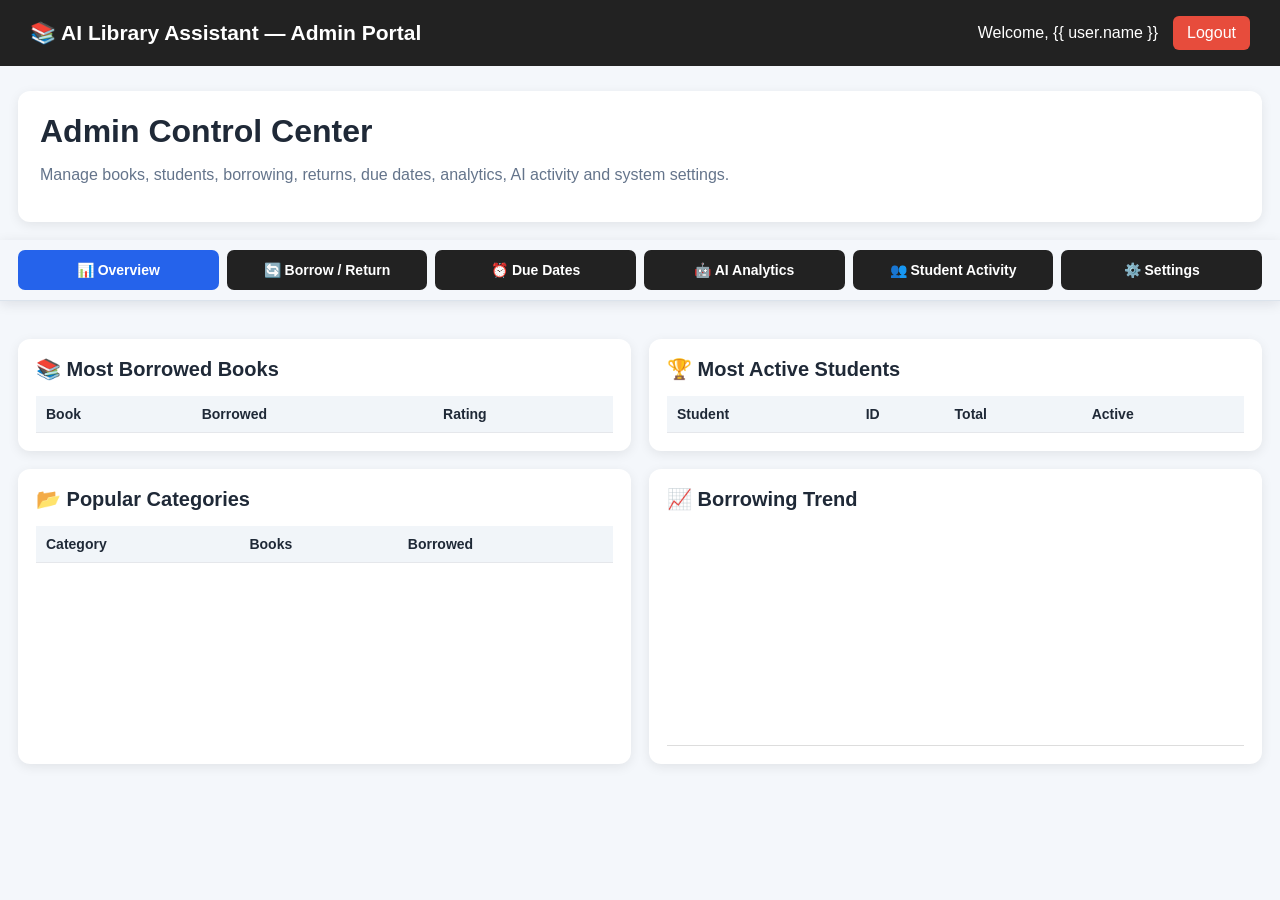
==== templates/admin_dashboard.html @ f769aa67 "Initial commit" ====
<!DOCTYPE html>
<html lang="en">
<head>
<meta charset="UTF-8">
<meta name="viewport" content="width=device-width, initial-scale=1.0">
<title>Admin Portal - AI Library Assistant</title>
<style>
*{box-sizing:border-box}body{margin:0;font-family:Arial,sans-serif;background:#f4f7fb;color:#1f2937}.navbar{background:#222;color:#fff;padding:16px 30px;display:flex;justify-content:space-between;align-items:center;gap:15px}.logo{font-size:21px;font-weight:bold}.user-area{display:flex;align-items:center;gap:15px}.logout,.back{color:#fff;text-decoration:none;background:#e74c3c;padding:8px 14px;border-radius:6px}.container{max-width:1400px;margin:25px auto;padding:0 18px}.welcome,.panel,.stat{background:#fff;border-radius:12px;box-shadow:0 3px 12px rgba(0,0,0,.08)}.welcome{padding:22px;margin-bottom:18px}.welcome h1{margin:0 0 6px}.muted{color:#64748b}.tabs{position:sticky;top:0;z-index:1000;display:flex;gap:8px;align-items:stretch;width:100vw;margin:18px 0 20px calc(50% - 50vw);padding:10px 18px;background:rgba(244,247,251,.97);border-bottom:1px solid #dbe3ec;box-shadow:0 3px 12px rgba(15,23,42,.10);backdrop-filter:blur(8px)}.tabs button{flex:1;min-width:0;border:0;background:#222;color:#fff;padding:12px 14px;border-radius:7px;cursor:pointer;white-space:nowrap;font-size:14px;font-weight:600}.tabs button.active{background:#2563eb}.section{display:none;scroll-margin-top:80px}.section.active{display:block}.stats{display:grid;grid-template-columns:repeat(4,1fr);gap:15px;margin-bottom:18px}.stat{padding:18px}.stat .num{font-size:30px;font-weight:bold;margin-top:5px}.grid2{display:grid;grid-template-columns:1fr 1fr;gap:18px}.panel{padding:18px;margin-bottom:18px}.panel h2{margin:0 0 15px;font-size:20px}.filters{display:flex;gap:10px;flex-wrap:wrap;margin-bottom:15px}.filters input,.filters select,.settings input{padding:10px;border:1px solid #ccd3dc;border-radius:6px;font-size:14px}.filters input{flex:1;min-width:220px}.primary{background:#2563eb!important}.danger{background:#b91c1c!important}.success{background:#15803d!important}button{border:0;background:#222;color:#fff;padding:9px 13px;border-radius:6px;cursor:pointer}table{width:100%;border-collapse:collapse;font-size:14px}th,td{padding:10px;border-bottom:1px solid #e5e7eb;text-align:left;vertical-align:top}th{background:#f1f5f9;position:sticky;top:0}.table-wrap{overflow:auto;max-height:520px}.badge{display:inline-block;padding:4px 8px;border-radius:20px;font-size:12px;font-weight:bold}.ok{background:#dcfce7;color:#166534}.warn{background:#fef3c7;color:#92400e}.bad{background:#fee2e2;color:#991b1b}.settings{display:grid;grid-template-columns:1fr 1fr;gap:14px}.setting-item{display:flex;flex-direction:column;gap:6px}.setting-item label{font-weight:bold}.wide{grid-column:1/-1}.chart{display:flex;align-items:flex-end;gap:8px;height:220px;padding:15px 5px;border-bottom:1px solid #ddd}.bar{flex:1;min-width:25px;background:#2563eb;border-radius:5px 5px 0 0;position:relative}.bar span{position:absolute;bottom:100%;font-size:11px;left:50%;transform:translateX(-50%);white-space:nowrap}.bar small{position:absolute;top:100%;left:50%;transform:translateX(-50%);white-space:nowrap;margin-top:4px}.list{margin:0;padding-left:20px;line-height:1.9}.notice{padding:10px;border-radius:7px;background:#eff6ff;color:#1e40af;margin-bottom:12px}.empty{text-align:center;color:#64748b;padding:25px}.actions{display:flex;gap:7px;flex-wrap:wrap}@media(max-width:950px){.stats{grid-template-columns:repeat(2,1fr)}.grid2,.settings{grid-template-columns:1fr}.tabs{overflow-x:auto;scrollbar-width:thin}.tabs button{flex:0 0 auto;min-width:145px}}@media(max-width:600px){.stats{grid-template-columns:1fr}.navbar{flex-direction:column}.container{padding:0 10px}.tabs{padding:8px 10px;gap:6px}.tabs button{min-width:132px;padding:11px 12px;font-size:13px}}
</style>
</head>
<body>
<div class="navbar"><div class="logo">📚 AI Library Assistant — Admin Portal</div><div class="user-area"><span>Welcome, {{ user.name }}</span><a href="/logout" class="logout">Logout</a></div></div>
<div class="container">
<div class="welcome"><h1>Admin Control Center</h1><p class="muted">Manage books, students, borrowing, returns, due dates, analytics, AI activity and system settings.</p></div>
<div class="tabs">
<button class="active" onclick="openTab('overview',this)">📊 Overview</button>
<button onclick="openTab('transactions',this)">🔄 Borrow / Return</button>
<button onclick="openTab('due',this)">⏰ Due Dates</button>
<button onclick="openTab('ai',this)">🤖 AI Analytics</button>
<button onclick="openTab('students',this)">👥 Student Activity</button>
<button onclick="openTab('settings',this)">⚙️ Settings</button>
</div>

<section id="overview" class="section active">
<div class="stats" id="stats"></div>
<div class="grid2"><div class="panel"><h2>📚 Most Borrowed Books</h2><div class="table-wrap"><table><thead><tr><th>Book</th><th>Borrowed</th><th>Rating</th></tr></thead><tbody id="popularBooks"></tbody></table></div></div>
<div class="panel"><h2>🏆 Most Active Students</h2><div class="table-wrap"><table><thead><tr><th>Student</th><th>ID</th><th>Total</th><th>Active</th></tr></thead><tbody id="activeStudents"></tbody></table></div></div></div>
<div class="grid2"><div class="panel"><h2>📂 Popular Categories</h2><div class="table-wrap"><table><thead><tr><th>Category</th><th>Books</th><th>Borrowed</th></tr></thead><tbody id="categories"></tbody></table></div></div>
<div class="panel"><h2>📈 Borrowing Trend</h2><div id="trendChart" class="chart"></div></div></div>
</section>

<section id="transactions" class="section">
<div class="panel"><h2>🔄 Borrow / Return Management</h2><div class="filters"><input id="transactionSearch" placeholder="Search student, ID, book title or book ID" oninput="loadTransactions()"><select id="transactionStatus" onchange="loadTransactions()"><option value="all">All History</option><option value="active">Currently Borrowed</option><option value="overdue">Overdue</option><option value="returned">Returned</option></select><button onclick="loadTransactions()">Refresh</button></div><div class="table-wrap"><table><thead><tr><th>Student</th><th>Book</th><th>Borrowed</th><th>Due</th><th>Days</th><th>Status</th><th>Action</th></tr></thead><tbody id="transactionsTable"></tbody></table></div></div>
</section>

<section id="due" class="section"><div class="stats" id="dueStats"></div><div class="panel"><h2>⏰ Due-Date Management</h2><div class="filters"><input id="dueSearch" placeholder="Search student or book" oninput="loadDueDates()"><select id="dueFilter" onchange="loadDueDates()"><option value="active">All Active</option><option value="overdue">Overdue</option></select><button onclick="loadDueDates()">Refresh</button></div><div class="table-wrap"><table><thead><tr><th>Student</th><th>Book</th><th>Borrowed</th><th>Due Date</th><th>Days Remaining</th><th>Status</th></tr></thead><tbody id="dueTable"></tbody></table></div></div></section>

<section id="ai" class="section"><div class="stats" id="aiStats"></div><div class="grid2"><div class="panel"><h2>🧠 AI Query Types</h2><div class="table-wrap"><table><thead><tr><th>Intent</th><th>Count</th></tr></thead><tbody id="aiIntents"></tbody></table></div></div><div class="panel"><h2>🕘 Recent AI Activity</h2><div class="table-wrap"><table><thead><tr><th>Time</th><th>Student</th><th>Intent</th><th>Query</th></tr></thead><tbody id="aiRecent"></tbody></table></div></div></div></section>

<section id="students" class="section"><div class="panel"><h2>👥 Student Activity</h2><p class="muted">Use the existing student management page for account status and complete per-student history.</p><button class="primary" onclick="location.href='/admin-students'">Open Student Management</button><div class="table-wrap" style="margin-top:15px"><table><thead><tr><th>Student</th><th>ID</th><th>Total Borrowed</th><th>Active</th></tr></thead><tbody id="studentActivityTable"></tbody></table></div></div></section>

<section id="settings" class="section"><div class="panel"><h2>⚙️ Library & AI Settings</h2><div class="notice">These settings are stored in SQLite. Existing books, students and borrowing records are preserved.</div><div class="settings"><div class="setting-item"><label>Maximum active books per student</label><input id="maxBooks" type="number" min="1"></div><div class="setting-item"><label>Borrowing period (days)</label><input id="borrowDays" type="number" min="1"></div><div class="setting-item"><label>Overdue grace days</label><input id="graceDays" type="number" min="0"></div><div class="setting-item"><label>Library name</label><input id="libraryName"></div><div class="setting-item wide"><label><input id="aiEnabled" type="checkbox"> Enable AI Assistant</label></div></div><div class="actions" style="margin-top:18px"><button class="primary" onclick="saveSettings()">💾 Save Settings</button><button onclick="loadSettings()">↻ Reload</button></div><p id="settingsMessage" class="muted"></p></div></section>
</div>
<script>
let analyticsCache=null;
function openTab(id,btn){document.querySelectorAll('.section').forEach(x=>x.classList.remove('active'));document.getElementById(id).classList.add('active');document.querySelectorAll('.tabs button').forEach(x=>x.classList.remove('active'));btn.classList.add('active');if(id==='overview'||id==='ai'||id==='students'||id==='due')loadAnalytics();if(id==='transactions')loadTransactions();if(id==='settings')loadSettings();}
async function api(url,opt={}){const r=await fetch(url,opt);const d=await r.json();if(!r.ok)throw new Error(d.error||'Request failed');return d;}
function esc(v){return String(v??'').replace(/&/g,'&amp;').replace(/</g,'&lt;').replace(/>/g,'&gt;').replace(/"/g,'&quot;').replace(/'/g,'&#039;')}
function statCard(label,value){return `<div class="stat"><div class="muted">${label}</div><div class="num">${value}</div></div>`}
async function loadAnalytics(){try{analyticsCache=await api('/api/admin/analytics');const c=analyticsCache.counts;document.getElementById('stats').innerHTML=[statCard('Total Books',c.total_books),statCard('Total Copies',c.total_copies),statCard('Available Copies',c.available_copies),statCard('Currently Borrowed',c.currently_borrowed),statCard('Total Returns',c.total_returns),statCard('Overdue',c.overdue),statCard('Students',c.students)].join('');document.getElementById('popularBooks').innerHTML=analyticsCache.popular_books.map(x=>`<tr><td>${esc(x.book_id)} — ${esc(x.title)}</td><td>${x.times_borrowed}</td><td>⭐ ${x.rating}</td></tr>`).join('')||'<tr><td colspan="3" class="empty">No data</td></tr>';document.getElementById('activeStudents').innerHTML=analyticsCache.active_students.map(x=>`<tr><td>${esc(x.name)}</td><td>${esc(x.student_id)}</td><td>${x.total_borrowed}</td><td>${x.active_books}</td></tr>`).join('')||'<tr><td colspan="4" class="empty">No borrowing data</td></tr>';document.getElementById('categories').innerHTML=analyticsCache.categories.map(x=>`<tr><td>${esc(x.category)}</td><td>${x.book_count}</td><td>${x.borrow_count}</td></tr>`).join('')||'<tr><td colspan="3" class="empty">No data</td></tr>';const t=analyticsCache.trends;const max=Math.max(1,...t.map(x=>x.borrow_count));document.getElementById('trendChart').innerHTML=t.map(x=>`<div class="bar" style="height:${Math.max(8,x.borrow_count/max*170)}px"><span>${x.borrow_count}</span><small>${esc(x.month)}</small></div>`).join('')||'<div class="empty">No trend data</div>';document.getElementById('aiStats').innerHTML=[statCard('AI Queries',analyticsCache.ai.total_queries||0),statCard('AI Borrows',analyticsCache.ai.ai_borrows||0),statCard('AI Returns',analyticsCache.ai.ai_returns||0),statCard('Recommendations',analyticsCache.ai.recommendations||0)].join('');document.getElementById('aiIntents').innerHTML=analyticsCache.ai_intents.map(x=>`<tr><td>${esc(x.intent)}</td><td>${x.count}</td></tr>`).join('')||'<tr><td colspan="2" class="empty">No AI activity yet</td></tr>';document.getElementById('aiRecent').innerHTML=analyticsCache.ai_recent.map(x=>`<tr><td>${esc(x.created_at)}</td><td>${esc(x.student_name||'-')}<br>${esc(x.student_id||'')}</td><td><span class="badge ok">${esc(x.intent)}</span></td><td>${esc(x.message)}</td></tr>`).join('')||'<tr><td colspan="4" class="empty">No AI activity yet</td></tr>';document.getElementById('studentActivityTable').innerHTML=analyticsCache.active_students.map(x=>`<tr><td>${esc(x.name)}</td><td>${esc(x.student_id)}</td><td>${x.total_borrowed}</td><td>${x.active_books}</td></tr>`).join('')||'<tr><td colspan="4" class="empty">No activity</td></tr>';const due=await api('/api/admin/borrowings?status=active');const overdue=due.filter(x=>x.overdue).length;document.getElementById('dueStats').innerHTML=[statCard('Active Loans',due.length),statCard('Due Today',due.filter(x=>Number(x.days_remaining)===0).length),statCard('Due Soon',due.filter(x=>Number(x.days_remaining)>0&&Number(x.days_remaining)<=3).length),statCard('Overdue',overdue)].join('')}catch(e){console.error(e)}}
async function loadTransactions(){try{const s=document.getElementById('transactionStatus').value;const q=document.getElementById('transactionSearch').value.trim();const rows=await api('/api/admin/borrowings?status='+encodeURIComponent(s)+'&search='+encodeURIComponent(q));document.getElementById('transactionsTable').innerHTML=rows.map(x=>{const overdue=x.overdue===1;const status=x.status==='returned'?'<span class="badge ok">Returned</span>':overdue?'<span class="badge bad">Overdue</span>':'<span class="badge warn">Borrowed</span>';const days=x.days_remaining==null?'-':(x.days_remaining<0?Math.abs(x.days_remaining)+' days late':x.days_remaining+' days');return `<tr><td><b>${esc(x.student_name)}</b><br>${esc(x.student_id)}</td><td><b>${esc(x.title)}</b><br>${esc(x.book_id)}</td><td>${esc(x.borrowed_at)}</td><td>${esc(x.due_date)}</td><td>${days}</td><td>${status}${x.returned_at?'<br>'+esc(x.returned_at):''}</td><td>${x.status==='borrowed'?`<button class="success" onclick="adminReturn(${x.id})">Process Return</button>`:'-'}</td></tr>`}).join('')||'<tr><td colspan="7" class="empty">No transactions found.</td></tr>'}catch(e){document.getElementById('transactionsTable').innerHTML='<tr><td colspan="7" class="empty">'+esc(e.message)+'</td></tr>'}}
async function adminReturn(id){if(!confirm('Process this book as returned?'))return;try{const r=await api('/api/admin/return/'+id,{method:'POST'});alert(r.message);loadTransactions();loadAnalytics()}catch(e){alert(e.message)}}
async function loadDueDates(){try{const filter=document.getElementById('dueFilter').value;const q=document.getElementById('dueSearch').value.trim();const rows=await api('/api/admin/borrowings?status='+(filter==='overdue'?'overdue':'active')+'&search='+encodeURIComponent(q));document.getElementById('dueTable').innerHTML=rows.map(x=>{let cls='ok',label='On time';if(x.overdue){cls='bad';label='Overdue'}else if(Number(x.days_remaining)===0){cls='warn';label='Due today'}else if(Number(x.days_remaining)<=3){cls='warn';label='Due soon'}return `<tr><td>${esc(x.student_name)}<br>${esc(x.student_id)}</td><td>${esc(x.title)} (${esc(x.book_id)})</td><td>${esc(x.borrowed_at)}</td><td>${esc(x.due_date)}</td><td>${x.days_remaining}</td><td><span class="badge ${cls}">${label}</span></td></tr>`}).join('')||'<tr><td colspan="6" class="empty">No due-date records found.</td></tr>'}catch(e){console.error(e)}}
async function loadSettings(){try{const s=await api('/api/admin/settings');document.getElementById('maxBooks').value=s.max_books_per_student;document.getElementById('borrowDays').value=s.borrowing_period_days;document.getElementById('graceDays').value=s.overdue_grace_days;document.getElementById('libraryName').value=s.library_name||'';document.getElementById('aiEnabled').checked=!!s.ai_enabled;document.getElementById('settingsMessage').textContent='Current settings loaded.'}catch(e){document.getElementById('settingsMessage').textContent=e.message}}
async function saveSettings(){try{const data={max_books_per_student:Number(document.getElementById('maxBooks').value),borrowing_period_days:Number(document.getElementById('borrowDays').value),overdue_grace_days:Number(document.getElementById('graceDays').value),library_name:document.getElementById('libraryName').value,ai_enabled:document.getElementById('aiEnabled').checked};const r=await api('/api/admin/settings',{method:'PUT',headers:{'Content-Type':'application/json'},body:JSON.stringify(data)});document.getElementById('settingsMessage').textContent='✅ Settings saved successfully.';alert('Settings updated successfully.');loadAnalytics()}catch(e){alert(e.message)}}
loadAnalytics();loadTransactions();
</script>
</body></html>
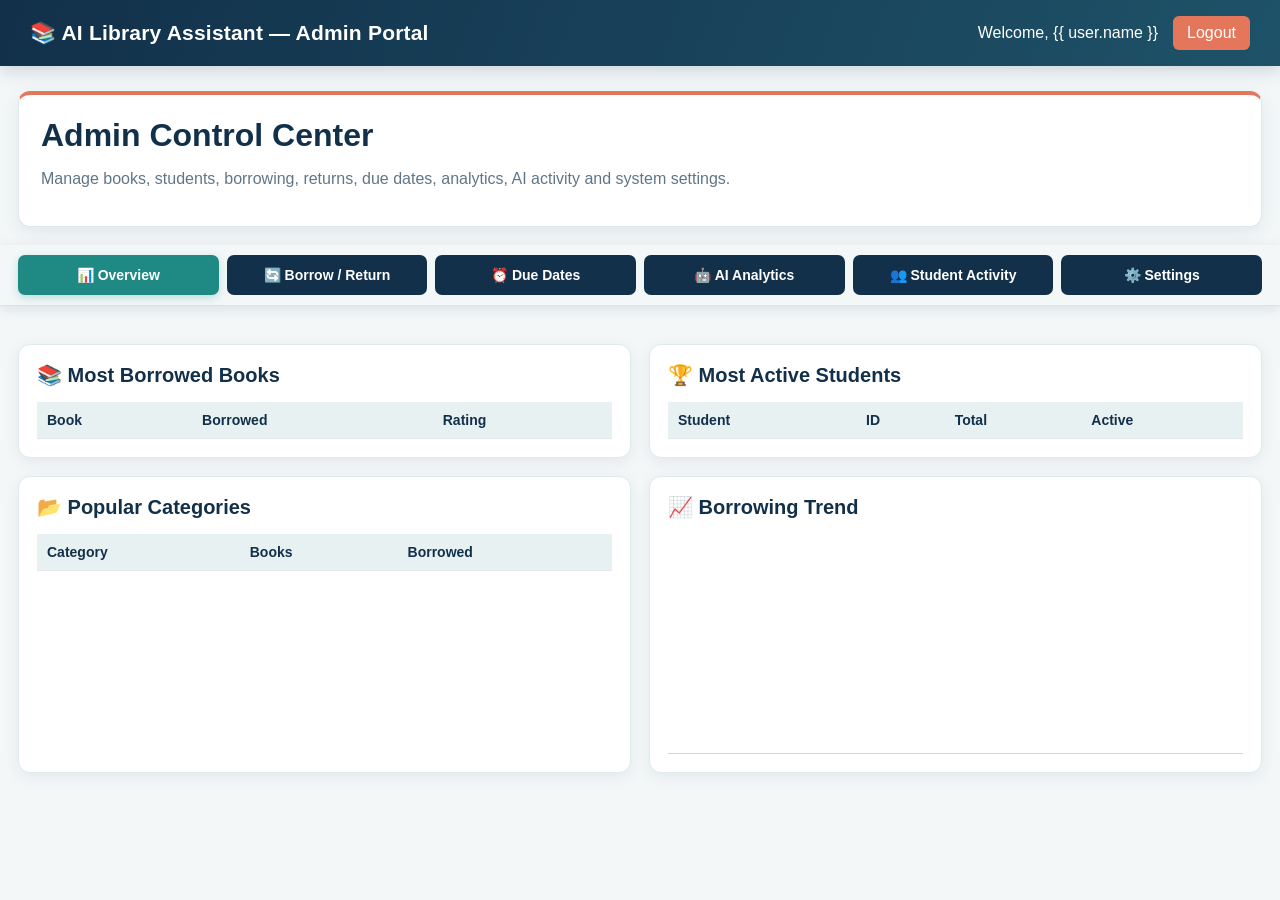
==== commit 5f7fa43a: "adminportal" ====
--- a/templates/admin_dashboard.html
+++ b/templates/admin_dashboard.html
@@ -6,6 +6,20 @@
 <title>Admin Portal - AI Library Assistant</title>
 <style>
 *{box-sizing:border-box}body{margin:0;font-family:Arial,sans-serif;background:#f4f7fb;color:#1f2937}.navbar{background:#222;color:#fff;padding:16px 30px;display:flex;justify-content:space-between;align-items:center;gap:15px}.logo{font-size:21px;font-weight:bold}.user-area{display:flex;align-items:center;gap:15px}.logout,.back{color:#fff;text-decoration:none;background:#e74c3c;padding:8px 14px;border-radius:6px}.container{max-width:1400px;margin:25px auto;padding:0 18px}.welcome,.panel,.stat{background:#fff;border-radius:12px;box-shadow:0 3px 12px rgba(0,0,0,.08)}.welcome{padding:22px;margin-bottom:18px}.welcome h1{margin:0 0 6px}.muted{color:#64748b}.tabs{position:sticky;top:0;z-index:1000;display:flex;gap:8px;align-items:stretch;width:100vw;margin:18px 0 20px calc(50% - 50vw);padding:10px 18px;background:rgba(244,247,251,.97);border-bottom:1px solid #dbe3ec;box-shadow:0 3px 12px rgba(15,23,42,.10);backdrop-filter:blur(8px)}.tabs button{flex:1;min-width:0;border:0;background:#222;color:#fff;padding:12px 14px;border-radius:7px;cursor:pointer;white-space:nowrap;font-size:14px;font-weight:600}.tabs button.active{background:#2563eb}.section{display:none;scroll-margin-top:80px}.section.active{display:block}.stats{display:grid;grid-template-columns:repeat(4,1fr);gap:15px;margin-bottom:18px}.stat{padding:18px}.stat .num{font-size:30px;font-weight:bold;margin-top:5px}.grid2{display:grid;grid-template-columns:1fr 1fr;gap:18px}.panel{padding:18px;margin-bottom:18px}.panel h2{margin:0 0 15px;font-size:20px}.filters{display:flex;gap:10px;flex-wrap:wrap;margin-bottom:15px}.filters input,.filters select,.settings input{padding:10px;border:1px solid #ccd3dc;border-radius:6px;font-size:14px}.filters input{flex:1;min-width:220px}.primary{background:#2563eb!important}.danger{background:#b91c1c!important}.success{background:#15803d!important}button{border:0;background:#222;color:#fff;padding:9px 13px;border-radius:6px;cursor:pointer}table{width:100%;border-collapse:collapse;font-size:14px}th,td{padding:10px;border-bottom:1px solid #e5e7eb;text-align:left;vertical-align:top}th{background:#f1f5f9;position:sticky;top:0}.table-wrap{overflow:auto;max-height:520px}.badge{display:inline-block;padding:4px 8px;border-radius:20px;font-size:12px;font-weight:bold}.ok{background:#dcfce7;color:#166534}.warn{background:#fef3c7;color:#92400e}.bad{background:#fee2e2;color:#991b1b}.settings{display:grid;grid-template-columns:1fr 1fr;gap:14px}.setting-item{display:flex;flex-direction:column;gap:6px}.setting-item label{font-weight:bold}.wide{grid-column:1/-1}.chart{display:flex;align-items:flex-end;gap:8px;height:220px;padding:15px 5px;border-bottom:1px solid #ddd}.bar{flex:1;min-width:25px;background:#2563eb;border-radius:5px 5px 0 0;position:relative}.bar span{position:absolute;bottom:100%;font-size:11px;left:50%;transform:translateX(-50%);white-space:nowrap}.bar small{position:absolute;top:100%;left:50%;transform:translateX(-50%);white-space:nowrap;margin-top:4px}.list{margin:0;padding-left:20px;line-height:1.9}.notice{padding:10px;border-radius:7px;background:#eff6ff;color:#1e40af;margin-bottom:12px}.empty{text-align:center;color:#64748b;padding:25px}.actions{display:flex;gap:7px;flex-wrap:wrap}@media(max-width:950px){.stats{grid-template-columns:repeat(2,1fr)}.grid2,.settings{grid-template-columns:1fr}.tabs{overflow-x:auto;scrollbar-width:thin}.tabs button{flex:0 0 auto;min-width:145px}}@media(max-width:600px){.stats{grid-template-columns:1fr}.navbar{flex-direction:column}.container{padding:0 10px}.tabs{padding:8px 10px;gap:6px}.tabs button{min-width:132px;padding:11px 12px;font-size:13px}}
+:root{--ink:#18324b;--navy:#12304a;--blue:#2474a8;--teal:#1f8a83;--coral:#e4775b;--paper:#f3f7f8;--line:#d9e5e8}
+body{background:var(--paper);color:var(--ink)}
+.navbar{background:linear-gradient(110deg,var(--navy),#1e5268);box-shadow:0 4px 18px rgba(18,48,74,.18)}
+.logo{letter-spacing:.2px}.logout{background:var(--coral);transition:background .2s ease,transform .2s ease}.logout:hover{background:#d3634b;transform:translateY(-1px)}
+.welcome{border:1px solid #dce8ea;border-top:4px solid var(--coral);box-shadow:0 5px 18px rgba(18,48,74,.08)}
+.welcome h1{color:var(--navy)}.muted{color:#607687}
+.tabs{background:rgba(243,247,248,.96);border-bottom-color:var(--line)}
+.tabs button{background:var(--navy);transition:background .2s ease,transform .2s ease}.tabs button:hover{background:#1f6076;transform:translateY(-1px)}.tabs button.active{background:var(--teal);box-shadow:0 3px 8px rgba(31,138,131,.25)}
+.panel,.stat{border:1px solid #e0eaec;box-shadow:0 4px 15px rgba(18,48,74,.07)}.panel h2{color:var(--navy)}
+.stat{border-top:4px solid var(--blue)}.stat:nth-child(2){border-top-color:var(--teal)}.stat:nth-child(3){border-top-color:var(--coral)}.stat:nth-child(4){border-top-color:#d3a83c}.stat .num{color:var(--navy)}
+.filters input,.filters select,.settings input{border-color:#c9dadd;background:#fbfdfd}.filters input:focus,.filters select:focus,.settings input:focus{outline:2px solid rgba(36,116,168,.2);border-color:var(--blue)}
+button{background:var(--navy)}.primary{background:var(--blue)!important}.success{background:var(--teal)!important}.danger{background:#c65b4b!important}
+th{background:#e8f1f2;color:var(--navy)}td{border-bottom-color:#e3ecee}.chart{border-bottom-color:#c8dadd}.bar{background:var(--blue)!important}.bar:nth-child(3n){background:var(--teal)!important}.bar:nth-child(4n){background:var(--coral)!important}
+.notice{background:#e7f3f3;color:#176862}
 </style>
 </head>
 <body>
